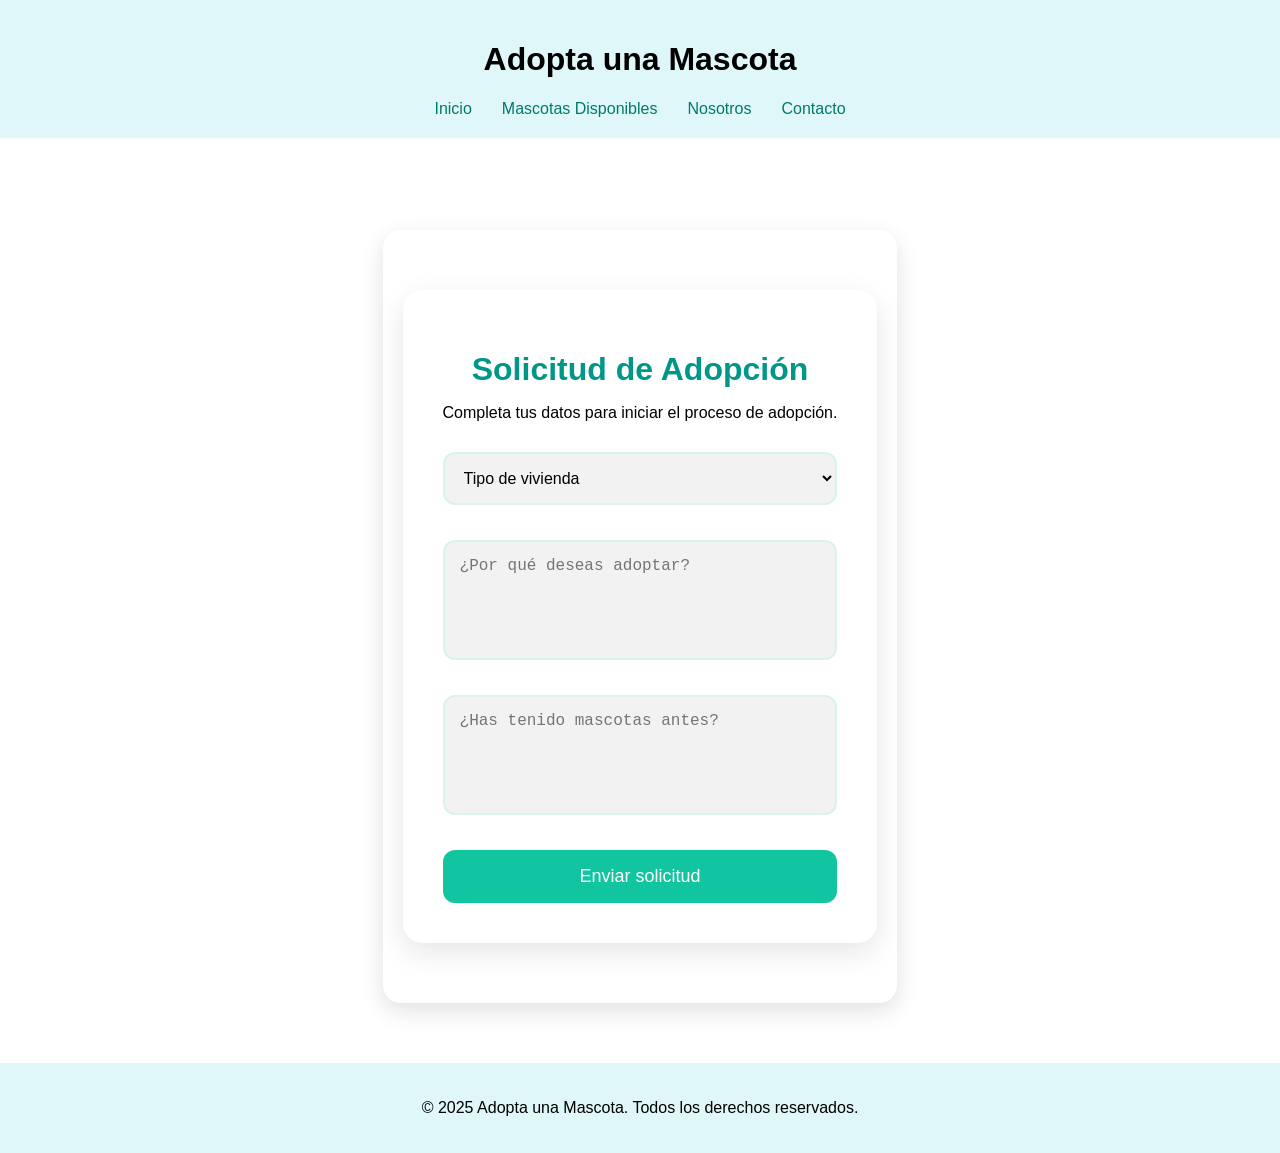
==== solicitud_adopcion.html @ a439fe51 "Subida inicial del proyecto Adopta CUT" ====
<!DOCTYPE html>
<html lang="es">

<head>
    <meta charset="UTF-8">
    <meta name="viewport" content="width=device-width, initial-scale=1.0">
    <title>Solicitud de Adopción</title>

    <link rel="stylesheet" href="CSS/estilos.css">
</head>

<body>

    <!-- HEADER -->

    <header id="header">

        <h1>Adopta una Mascota</h1>

        <nav>
            <ul>

                <li><a href="index.html">Inicio</a></li>
                <li><a href="index.html#mascotas">Mascotas Disponibles</a></li>
                <li><a href="Nosotros/nosotros.html">Nosotros</a></li>
                <li><a href="Contacto/contacto.html">Contacto</a></li>

            </ul>
        </nav>

    </header>


    <!-- FORMULARIO -->

    <main class="formulario-adopcion">

        <div class="contenedor-formulario">

            <h1>Solicitud de Adopción</h1>

            <p>Completa tus datos para iniciar el proceso de adopción.</p>

            <form id="formSolicitud">

                <input
                    type="text"
                    id="nombre"
                    placeholder="Nombre completo"
                    required>

                <input
                    type="email"
                    id="correo"
                    placeholder="Correo electrónico"
                    required>

                <input
                    type="text"
                    id="telefono"
                    placeholder="Teléfono"
                    required>

                <input
                    type="text"
                    id="direccion"
                    placeholder="Dirección"
                    required>

                <select id="vivienda" required>

                    <option value="">Tipo de vivienda</option>
                    <option value="Casa">Casa</option>
                    <option value="Departamento">Departamento</option>

                </select>

                <textarea
                    id="motivo"
                    placeholder="¿Por qué deseas adoptar?"
                    required></textarea>

                <textarea
                    id="experiencia"
                    placeholder="¿Has tenido mascotas antes?"
                    required></textarea>

                <button type="submit">
                    Enviar solicitud
                </button>

            </form>

        </div>

    </main>


    <!-- FOOTER -->

    <footer>

        <p>&copy; 2025 Adopta una Mascota. Todos los derechos reservados.</p>

    </footer>


    <!-- JAVASCRIPT -->

    <script src="app.js"></script>

</body>

</html>
---- CSS/estilos.css ----
* {
    transition: 0.5s;
}

body {
    font-family: Arial, sans-serif;
    margin: 0;
    padding: 0;
    overflow-x: hidden;
}

/*Header*/
header {
    background-color: #e0f7fa;
    /* Light cyan */
    padding: 20px;
    text-align: center;
    margin-bottom: 2em;
}

header.dark-mode {
    background-color: #006064;
    color: #fff;
    padding: 20px;
    text-align: center;
    margin-bottom: 2em;
}

nav ul {
    list-style-type: none;
    margin: 0;
    padding: 0;
    display: flex;
    justify-content: center;
}

nav ul li {
    margin: 0 15px;
}

nav ul li a {
    text-decoration: none;
    color: #00796b;
    /* Teal */
}

body.dark-mode nav ul li a {
    text-decoration: none;
    color: #80cbc4;
    /* Teal */
}

/*FIN HEADER*/

/*Toggle*/
input {
    display: none;
}

.display {
    width: 10%;
    height: 5vh;
    display: flex;
    align-items: center;
    justify-content: center;
}

label {
    /* border: solid; */
    width: 100px;
    height: 50px;
    border-radius: 99px;
    background: #F3F3F3;
    box-shadow: 10px 10px 30px rgba(0, 0, 0, 0.05) inset;
    cursor: pointer;
    position: relative;
}

.circle {
    /* border: solid; */
    width: 40px;
    height: 40px;
    border-radius: 99px;
    background: white;
    box-shadow: 10px 10px 20px rgba(0, 0, 0, 0.05), -10px -10px 30px rgba(0, 0, 0, 0.05)inset;
    position: absolute;
    top: 50%;
    left: 0%;
    transform: translate(10%, -50%);
    display: flex;
    align-items: center;
    justify-content: center;
    overflow: hidden;
}

svg {
    width: 40px;
    position: absolute;
}

.sun {
    color: #ffd600;
    margin-top: 0%;
    opacity: 1;
}

.moon {
    margin-top: -150px;
    color: white;
    opacity: 0;
}

/* input[type=checkbox]:checked + .display{
    background:#2C2C2F ;
} */

body.dark-mode {
    background-color: #2C2C2F;
    /* Color de fondo oscuro */
}

header.dark-mode {
    background-color: #006064;
}

input[type=checkbox]:checked+.display label {
    background: #1f1f21;
    box-shadow: 10px 10px 30px rgba(0, 0, 0, 0.5) inset;
}

input[type=checkbox]:checked+.display label .circle {
    left: 100%;
    transform: translate(-110%, -50%);
    background: #2C2C2F;
    box-shadow: 10px 10px 20px rgba(0, 0, 0, 0.5), -10px -10px 30px rgba(0, 0, 0, 0.5)inset;

}

input[type=checkbox]:checked+.display label .circle .sun {
    margin-top: 150%;
    opacity: 0;
}

input[type=checkbox]:checked+.display label .circle .moon {
    margin-top: 0%;
    opacity: 1;
}

label:active .circle {
    width: 50px;
}

/*Fin toogle*/

main {
    padding: 20px;
}

.pet-cards-container {
    display: inline-flex;
    flex-wrap: wrap;
    justify-content: center;
}

/* Carrusel de imágenes */
.carrousel {
    width: 90%;
    max-width: 120em;
    padding: 2em;
    margin: auto;
    /* Centra el carrusel */
    border: 1px solid rgba(177, 174, 174, 0.479);
    border-radius: 5px;
    box-shadow: 0 4px 10px rgba(0, 0, 0, 0.3);
    /* background-color: bisque; */
}

.carrousel .grande {
    width: 200%;
    /* Doble el ancho para mostrar imágenes */
    display: flex;
    flex-flow: row nowrap;
    justify-content: space-between;
    align-items: center;
    padding: 2em;
    transition: transform 0.5s ease;
    /* Suaviza la transición */
    transform: translateX(0%);
    gap: 6em;
}

.carrousel .img {
    flex: 1;
    max-width: calc(100% / 2 - 7em);
    /* Ajuste dinámico según el número de imágenes */
    min-height: 10vh;
    margin: 0 .65%;
    /* Espaciado lateral */
    box-sizing: border-box;
    /* Asegura que el padding se incluya en el tamaño total */
}

.carrousel .puntos {
    width: 100%;
    padding: .4em;
    margin: 1em 0 0;
    display: flex;
    justify-content: center;
    align-items: center;
}

.carrousel .punto {
    width: 2em;
    height: 2em;
    margin: 1em;
    background-color: #00796b;
    border-radius: 50%;
    cursor: pointer;
    transition: background-color 0.3s ease;
    /* Suaviza el cambio de color */
    box-shadow: 0 4px 10px rgba(0, 0, 0, 0.3);
}

.carrousel .punto.activo {
    opacity: 1;
    background-color: aqua;
}

/*Fin de carrusel*/
.pet-card {
    border: 1px solid #b2dfdb;
    /* Light teal */
    margin: 10px;
    padding: 10px;
    text-align: center;
    box-shadow: 0 4px 8px rgba(0, 0, 0, 0.1);
    border-radius: 10px;
    flex: 1 1 200px;
    /* Grow and shrink with a minimum width */
    max-width: 300px;
    /* Limit the maximum width */

}

.pet-card img {
    max-width: 100%;
    height: auto;
}

html,
body {
    height: 100%;
}

body {
    display: flex;
    flex-direction: column;
}

main {
    flex: 1;
    padding: 20px;
}

footer {
    background-color: #e0f7fa;
    /* Light cyan */
    padding: 20px;
    text-align: center;
}

/* Estilo de boton */
.btn {
    --color: #00A97F;
    --color2: rgb(10, 25, 30);
    padding: 0.8em 1.75em;
    background-color: transparent;
    border-radius: 6px;
    border: .3px solid var(--color);
    transition: .5s;
    position: relative;
    overflow: hidden;
    cursor: pointer;
    z-index: 1;
    font-weight: 300;
    font-size: 17px;
    font-family: 'Roboto', 'Segoe UI', sans-serif;
    text-transform: uppercase;
    color: var(--color);
}

.btn::after,
.btn::before {
    content: '';
    display: block;
    height: 100%;
    width: 100%;
    transform: skew(90deg) translate(-50%, -50%);
    position: absolute;
    inset: 50%;
    left: 25%;
    z-index: -1;
    transition: .5s ease-out;
    background-color: var(--color);
}

.btn::before {
    top: -50%;
    left: -25%;
    transform: skew(90deg) rotate(180deg) translate(-50%, -50%);
}

.btn:hover::before {
    transform: skew(45deg) rotate(180deg) translate(-50%, -50%);
}

.btn:hover::after {
    transform: skew(45deg) translate(-50%, -50%);
}

.btn:hover {
    color: var(--color2);
}

.btn:active {
    filter: brightness(.7);
    transform: scale(.98);
}

/* Fin de estilo de boton */

/* Estilo para el botón cuando está en proceso de adopción */
.en-proceso {
    background-color: #808080;
    /* Gris */
    color: #ffffff;
    /* Texto blanco */
    cursor: not-allowed;
    /* Cambia el cursor para indicar que está deshabilitado */
}
/* =========================
   FILTROS
========================= */

.filtros-mascotas{
    display:flex;
    gap:15px;
    flex-wrap:wrap;
    justify-content:center;
    margin:25px 0;
}

.filtros-mascotas input,
.filtros-mascotas select{
    padding:12px;
    border-radius:10px;
    border:none;
    background:#f2f2f2;
    font-size:15px;
    min-width:220px;
}


/* =========================
   RESUMEN SISTEMA
========================= */

.resumen-sistema{
    display:flex;
    justify-content:center;
    gap:20px;
    flex-wrap:wrap;
    padding:40px 20px;
}

.resumen-card{
    background:white;
    padding:25px;
    border-radius:15px;
    width:300px;
    box-shadow:0 5px 15px rgba(0,0,0,.1);
    transition:.3s;
}

.resumen-card:hover{
    transform:translateY(-5px);
}

.resumen-card h3{
    margin-bottom:10px;
    color:#00b894;
}


/* =========================
   TARJETAS MASCOTAS
========================= */

.pet-card{
    background:white;
    border-radius:18px;
    overflow:hidden;
    width:320px;
    box-shadow:0 5px 15px rgba(0,0,0,.1);
    transition:.3s;
}

.pet-card:hover{
    transform:translateY(-5px);
}

.pet-card img{
    width:100%;
    height:240px;
    object-fit:cover;
}

.pet-info{
    padding:20px;
}

.pet-info h3{
    margin-bottom:10px;
    color:#00b894;
}

.descripcion{
    margin-top:10px;
    color:#555;
}


/* =========================
   ESTADOS
========================= */

.estado-disponible{
    background:#00b894;
    color:white;
    padding:8px 14px;
    border-radius:20px;
    font-size:14px;
}

.estado-proceso{
    background:#fdcb6e;
    color:black;
    padding:8px 14px;
    border-radius:20px;
    font-size:14px;
}


/* =========================
   FORMULARIO ADOPCIÓN
========================= */

.formulario-adopcion{
    max-width:700px;
    margin:50px auto;
    background:white;
    padding:40px;
    border-radius:20px;
    box-shadow:0 5px 15px rgba(0,0,0,.1);
}

.formulario-adopcion h1{
    text-align:center;
    margin-bottom:10px;
    color:#00b894;
}

.formulario-adopcion p{
    text-align:center;
    margin-bottom:30px;
}

.formulario-adopcion form{
    display:flex;
    flex-direction:column;
    gap:18px;
}

.formulario-adopcion input,
.formulario-adopcion textarea,
.formulario-adopcion select{
    padding:14px;
    border:none;
    border-radius:12px;
    background:#f2f2f2;
    font-size:15px;
}

.formulario-adopcion textarea{
    min-height:120px;
    resize:none;
}

.formulario-adopcion button{
    padding:15px;
    border:none;
    border-radius:12px;
    background:#00b894;
    color:white;
    font-size:16px;
    cursor:pointer;
    transition:.3s;
}

.formulario-adopcion button:hover{
    background:#00997a;
}


/* =========================
   DASHBOARD
========================= */

.cards{
    display:flex;
    gap:20px;
    flex-wrap:wrap;
}

.card{
    background:white;
    padding:30px;
    border-radius:20px;
    width:260px;
    box-shadow:0 5px 15px rgba(0,0,0,.1);
}

.numero{
    font-size:45px;
    font-weight:bold;
    color:#00b894;
}


/* =========================
   MODO OSCURO
========================= */

.dark-mode .resumen-card,
.dark-mode .pet-card,
.dark-mode .formulario-adopcion,
.dark-mode .card{
    background:#1f1f1f;
    color:white;
}

.dark-mode .descripcion{
    color:#dcdcdc;
}

.dark-mode .filtros-mascotas input,
.dark-mode .filtros-mascotas select,
.dark-mode .formulario-adopcion input,
.dark-mode .formulario-adopcion textarea,
.dark-mode .formulario-adopcion select{
    background:#2a2a2a;
    color:white;
}
.formulario-adopcion {
    max-width: 700px;
    margin: 60px auto;
    background: #ffffff;
    padding: 40px;
    border-radius: 18px;
    box-shadow: 0 8px 25px rgba(0,0,0,0.12);
}

.formulario-adopcion h1 {
    text-align: center;
    color: #008f7a;
    margin-bottom: 10px;
}

.formulario-adopcion p {
    text-align: center;
    margin-bottom: 30px;
}

.formulario-adopcion form {
    display: flex;
    flex-direction: column;
    gap: 15px;
}

.formulario-adopcion input,
.formulario-adopcion select,
.formulario-adopcion textarea {
    width: 100%;
    padding: 14px;
    border: 1px solid #cceeee;
    border-radius: 10px;
    font-size: 15px;
    box-sizing: border-box;
}

.formulario-adopcion textarea {
    min-height: 100px;
    resize: none;
}

.formulario-adopcion button {
    background: #00b894;
    color: white;
    border: none;
    padding: 14px;
    border-radius: 10px;
    font-size: 16px;
    cursor: pointer;
}

.formulario-adopcion button:hover {
    background: #009f7a;
}
.btn-adoptar {
    display: inline-block;
    padding: 12px 25px;
    background: #00b894;
    color: white;
    text-decoration: none;
    border-radius: 10px;
    margin-top: 10px;
    transition: 0.3s;
    font-weight: bold;
}

.btn-adoptar:hover {
    background: #00997a;
}

.btn-proceso {
    background: gray;
    color: white;
    border: none;
    padding: 12px 25px;
    border-radius: 10px;
    cursor: not-allowed;
}
/* =========================
FORMULARIO ADOPCION
========================= */

.formulario-adopcion {
    padding: 60px 20px;
    display: flex;
    justify-content: center;
}

.contenedor-formulario {
    width: 100%;
    max-width: 800px;
    background: white;
    padding: 40px;
    border-radius: 20px;
    box-shadow: 0 10px 30px rgba(0,0,0,0.1);
}

.contenedor-formulario h1 {
    text-align: center;
    margin-bottom: 10px;
    color: #009688;
}

.contenedor-formulario p {
    text-align: center;
    margin-bottom: 30px;
}

.grupo-inputs {
    display: flex;
    gap: 20px;
    margin-bottom: 20px;
}

.grupo-inputs input {
    flex: 1;
}

#formSolicitud input,
#formSolicitud select,
#formSolicitud textarea {
    width: 100%;
    padding: 15px;
    border: 2px solid #d9f3f0;
    border-radius: 12px;
    margin-bottom: 20px;
    font-size: 16px;
}

#formSolicitud textarea {
    min-height: 120px;
    resize: none;
}

#formSolicitud button {
    width: 100%;
    background: #11c5a1;
    color: white;
    border: none;
    padding: 16px;
    border-radius: 12px;
    font-size: 18px;
    cursor: pointer;
    transition: 0.3s;
}

#formSolicitud button:hover {
    background: #0ea88a;
}
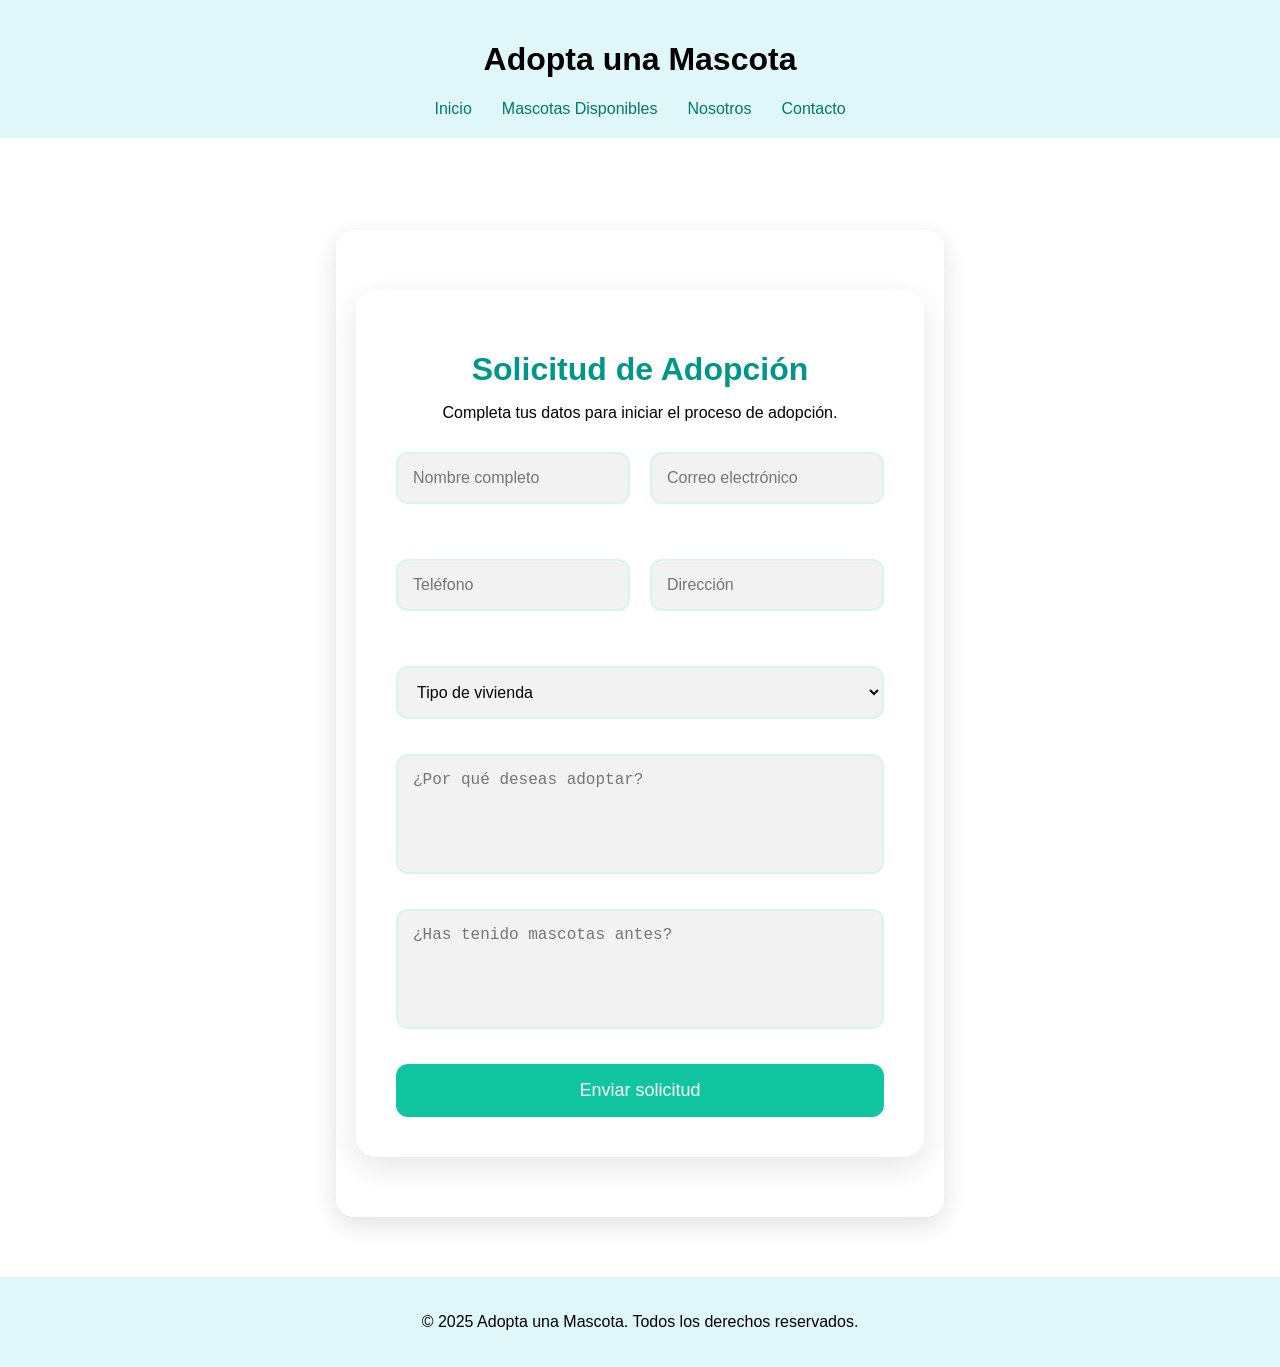
==== commit a10c14d4: "MODIFICACIONES" ====
--- a/solicitud_adopcion.html
+++ b/solicitud_adopcion.html
@@ -43,53 +43,61 @@
 
             <form id="formSolicitud">
 
-                <input
-                    type="text"
-                    id="nombre"
-                    placeholder="Nombre completo"
-                    required>
+    <div class="grupo-inputs">
+        <input
+            type="text"
+            id="nombre"
+            name="nombre"
+            placeholder="Nombre completo"
+            required>
 
-                <input
-                    type="email"
-                    id="correo"
-                    placeholder="Correo electrónico"
-                    required>
+        <input
+            type="email"
+            id="correo"
+            name="correo"
+            placeholder="Correo electrónico"
+            required>
+    </div>
 
-                <input
-                    type="text"
-                    id="telefono"
-                    placeholder="Teléfono"
-                    required>
+    <div class="grupo-inputs">
+        <input
+            type="text"
+            id="telefono"
+            name="telefono"
+            placeholder="Teléfono"
+            required>
 
-                <input
-                    type="text"
-                    id="direccion"
-                    placeholder="Dirección"
-                    required>
+        <input
+            type="text"
+            id="direccion"
+            name="direccion"
+            placeholder="Dirección"
+            required>
+    </div>
 
-                <select id="vivienda" required>
+    <select id="vivienda" name="vivienda" required>
+        <option value="">Tipo de vivienda</option>
+        <option value="Casa">Casa</option>
+        <option value="Departamento">Departamento</option>
+    </select>
 
-                    <option value="">Tipo de vivienda</option>
-                    <option value="Casa">Casa</option>
-                    <option value="Departamento">Departamento</option>
+    <textarea
+        id="motivo"
+        name="motivo"
+        placeholder="¿Por qué deseas adoptar?"
+        required></textarea>
 
-                </select>
+    <textarea
+        id="experiencia"
+        name="experiencia"
+        placeholder="¿Has tenido mascotas antes?"
+        required></textarea>
 
-                <textarea
-                    id="motivo"
-                    placeholder="¿Por qué deseas adoptar?"
-                    required></textarea>
+    <button type="submit">
+        Enviar solicitud
+    </button>
 
-                <textarea
-                    id="experiencia"
-                    placeholder="¿Has tenido mascotas antes?"
-                    required></textarea>
-
-                <button type="submit">
-                    Enviar solicitud
-                </button>
-
-            </form>
+</form>
 
         </div>
 
--- a/CSS/estilos.css
+++ b/CSS/estilos.css
@@ -53,7 +53,7 @@
 /*FIN HEADER*/
 
 /*Toggle*/
-input {
+#toogle {
     display: none;
 }
 
@@ -710,4 +710,69 @@
 
 #formSolicitud button:hover {
     background: #0ea88a;
+}
+/* FORZAR QUE SE VEAN LOS INPUTS DE SOLICITUD */
+#formSolicitud input {
+    display: block !important;
+    visibility: visible !important;
+    opacity: 1 !important;
+    position: static !important;
+    height: auto !important;
+    width: 100% !important;
+    padding: 15px !important;
+    border: 2px solid #d9f3f0 !important;
+    border-radius: 12px !important;
+    margin-bottom: 20px !important;
+    font-size: 16px !important;
+    background: #f2f2f2 !important;
+    box-sizing: border-box !important;
+}
+
+.grupo-inputs {
+    display: flex !important;
+    gap: 20px !important;
+    margin-bottom: 20px !important;
+    width: 100% !important;
+}
+
+.grupo-inputs input {
+    flex: 1 !important;
+}
+
+/* Solo ocultar el toggle, no los inputs normales */
+#toogle {
+    display: none !important;
+}
+/* ARREGLO FORMULARIO SOLICITUD */
+#formSolicitud input {
+    display: block !important;
+    visibility: visible !important;
+    opacity: 1 !important;
+    position: static !important;
+    width: 100% !important;
+    height: auto !important;
+    padding: 15px !important;
+    border: 2px solid #d9f3f0 !important;
+    border-radius: 12px !important;
+    margin-bottom: 20px !important;
+    font-size: 16px !important;
+    background: #f2f2f2 !important;
+    color: black !important;
+    box-sizing: border-box !important;
+}
+
+#formSolicitud .grupo-inputs {
+    display: flex !important;
+    gap: 20px !important;
+    width: 100% !important;
+    margin-bottom: 20px !important;
+}
+
+#formSolicitud .grupo-inputs input {
+    flex: 1 !important;
+}
+
+/* Solo ocultamos el toggle del modo oscuro */
+#toogle {
+    display: none !important;
 }
